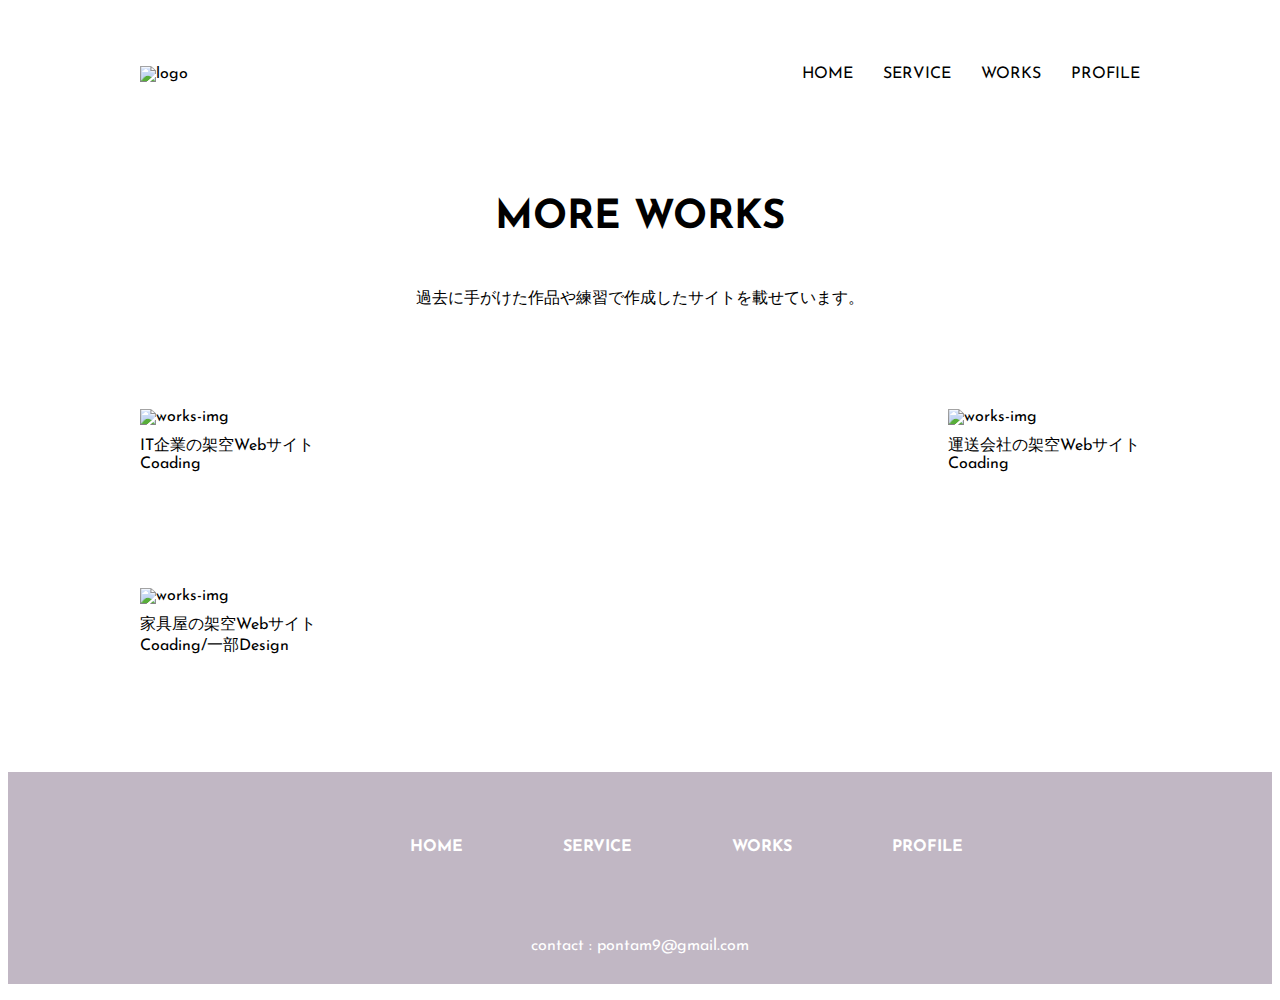
==== example.html @ 3870225a "Update example.html" ====
<!DOCTYPE html>
<html lang="ja">
<head>
  <meta charset="UTF-8">
  <meta name="viewport" content="width=device-width, initial-scale=1.0">
  <link rel="stylesheet" href="https://unpkg.com/ress/dist/ress.min.css">
  <link rel="stylesheet" href="stylesheet.css">
  <link rel="stylesheet" href="https://use.fontawesome.com/releases/v6.5.1/css/all.css">
  <link rel="shortcut icon" href="img/favicon.png" type="image/x-icon">
  <link rel="preconnect" href="https://fonts.googleapis.com">
  <link rel="preconnect" href="https://fonts.gstatic.com" crossorigin>
  <link href="https://fonts.googleapis.com/css2?family=Josefin+Sans:ital,wght@0,100..700;1,100..700&family=Noto+Sans+JP:wght@100;400;500&family=Oswald:wght@300;700&family=Roboto+Condensed:wght@500;600&display=swap" rel="stylesheet">
  <title>NAO HONDA PORTFOLIO SITE</title>
</head>
<body>
  <!--ヘッダーコンテンツ-->
  <header>
    <div class="header__head">
      <div class="logo"><img src="https://github.com/naoho/portfolio.github.io/blob/main/logo.png?raw=true" alt="logo"></div>
      <ul class="header__list">
        <li><a href="index.html">HOME</a></li>
        <li><a href="index.html#section1">SERVICE</a></li>
        <li><a href="index.html#section2">WORKS</a></li>
        <li><a href="index.html#section3">PROFILE</a></li>
      </ul>
    </div>

  </header>

  <!--main-->
  <main>
    <section class="more-works main__contents">
      <h1 class="section__title">MORE WORKS</h1>
      <p class="more-works_p">過去に手がけた作品や練習で作成したサイトを載せています。</p>
      <div class="works__wrapper">
        <div class="works__item">
          <div class="more-works__img">
            <a href="https://best-furnitures.net/"><img src="https://github.com/naoho/portfolio.github.io/blob/main/WORKS01.png?raw=true" alt="works-img"></a>
          </div>
          <p>IT企業の架空Webサイト<br>Coading</p>
        </div>
        <div class="works__item">
          <div class="more-works__img">
            <a href=""><img src="https://github.com/naoho/portfolio.github.io/blob/main/WORKS02.png?raw=true" alt="works-img"></a>
          </div>
          <p>運送会社の架空Webサイト<br>Coading</p>
        </div>
      </div>
      <div class="works__wrapper">
        <div class="works__item">
          <div class="more-works__img">
            <a href=""><img src="https://github.com/naoho/portfolio.github.io/blob/main/WORKS03.png?raw=trueg" alt="works-img"></a>
          </div>
          <p>家具屋の架空Webサイト<br>Coading/一部Design</p>
        </div>
      </div>
    </section><!--profile-->
  </main>

  <!--フッター-->
  <footer>
    <div class="footer__wrapper">
      <ul class="footer__list">
        <li><a href="index.html">HOME</a></li>
        <li><a href="index.html#section1">SERVICE</a></li>
        <li><a href="index.html#section2">WORKS</a></li>
        <li><a href="index.html#section3">PROFILE</a></li>
      </ul>
    </div>
    <p>contact : pontam9@gmail.com</p>
  </footer>
  
  <script src="js/jquery-3.7.0.min.js"></script>
  <script src="js/index.js"></script>
</body>
</html>
---- stylesheet.css ----
@charset "UTF-8";

/*共通CSS
----------------------------*/
li {
  list-style: none;
}

a {
  color: #000;
  text-decoration: none;
  display: inline-block;
}
.flex {
  display: flex;
}
body {
  font-family: "Josefin Sans", sans-serif;
  background-color: white;
}
.contents__title {
  margin: 100px 0;
  font-weight: 600;
  font-size: 50px;
}

/*ヘッダー
----------------------------*/
header {
}
.header__head {
  display: flex;
  align-items: center;
  width: 1000px;
  justify-content: space-between;
  margin: 50px auto;
}
.header__list {
  display: flex;
}
.header__list li {
  margin-left: 30px;
  cursor: pointer;
}
.header__list a:hover{
  color: gray;
}
.header__body {
  display: flex;
  width: 1000px;
  justify-content: space-between;
  margin: 0 auto;
}
.main-img{
  width: 500px;
}
.header__body--left {
  margin: 80px 0;
}
.header__body--left h1 {
  font-size: 60px;
  margin: 40px 0;
}

/*main共通
----------------------------*/
.section__title {
  text-align: center;
  font-size: 40px;
}
main {
  width: 1000px;
  margin: 0 auto;
}
.main__contents {
  margin-top: 100px;
}
/*SERVICE
----------------------------*/

.service__img {
  width: 200px;
  margin-right: 70px;
}
.service__wrapper {
  display: flex;
  width: 700px;
  margin: 70px auto;
  align-items: center;
}

/*WORKS
----------------------------*/
.works__wrapper {
  display: flex;
  justify-content: space-between;
  margin-top: 100px;
}
.works__img img {
  width: 300px;
  height: 200px;
  object-fit: cover;
  transition: transform .6s ease; /* ゆっくり変化させる */
}

.works__img {
  cursor: pointer;
  overflow: hidden;
}
.works__item img:hover {
  transform: scale(1.1); /* 拡大 */
}
.works__item p {
  margin-top: 10px;
}

.more-works__img {
  cursor: pointer;
  overflow: hidden;
}
.more-works__img img{
  width: 450px;  
  height: 300px;
  object-fit: cover;
  transition: transform .6s ease; /* ゆっくり変化させる */
}
.more-works__item img:hover {
  transform: scale(1.1); /* 拡大 */
}
.more-works_p {
  margin-top: 50px;
  text-align: center;
}

/*button*/
@import "https://use.fontawesome.com/releases/v5.13.0/css/all.css";

*,
*:before,
*:after {
  -webkit-box-sizing: inherit;
  box-sizing: inherit;
}
.button__wrapper {
  width: 200px;
  margin: 100px auto 200px;
}
.btn,
a.btn,
button.btn {
  font-size: 1.2rem;
  font-weight: 700;
  line-height: 1;
  position: relative;
  display: inline-block;
  padding: 1rem 4rem;
  cursor: pointer;
  -webkit-user-select: none;
  -moz-user-select: none;
  -ms-user-select: none;
  user-select: none;
  -webkit-transition: all 0.3s;
  transition: all 0.3s;
  text-align: center;
  vertical-align: middle;
  text-decoration: none;
  letter-spacing: 0.1em;
  color: #212529;
  border-radius: 0.5rem;
}

a.btn-custom01 {
  margin-bottom: 0.5rem;
  padding: 0;
  border-radius: 0.75rem;
}

a.btn-custom01:before {
  position: absolute;
  top: 0;
  right: 0;
  bottom: 0;
  left: 0;

  width: 100%;
  height: 100%;

  content: "";
  -webkit-transition: all 0.3s;
  transition: all 0.3s;
  -webkit-transform: translate3d(0, 0.75rem, -1rem);
  transform: translate3d(0, 0.75rem, -1rem);

  border: 2px solid #000;
  border-radius: inherit;
  background: #c1b7c4;
  -webkit-box-shadow: 0 0.6rem 0 0 rgba(0, 0, 0, 0.2);
  box-shadow: 0 0.6rem 0 0 rgba(0, 0, 0, 0.2);
}

a.btn-custom01:after {
  font-family: "Font Awesome 5 Free";
  font-size: 2rem;
  font-weight: normal;
  line-height: 1;
  position: absolute;
  top: calc(50% - 1rem);
  left: 1.5rem;
  margin: 0;
  padding: 0;
/*  content: "\f0e0";*/
}

.btn-custom01-front {
  position: relative;
  display: block;
  padding: 1.5rem 5rem 1.5rem 5rem;
  -webkit-transition: all 0.3s;
  transition: all 0.3s;
  border: 2px solid #000;
  border-radius: inherit;
  background: #e7dceb;
}

.fa-position-left {
  position: absolute;
  top: calc(50% - 0.5em);
  left: 1rem;
}

.fa-position-right {
  position: absolute;
  top: calc(50% - 0.5em);
  right: 1rem;
}

a.btn-custom01:hover {
  -webkit-transform: translate(0, 0.25rem);
  transform: translate(0, 0.25rem);
  background: #e7dceb;
}

a.btn-custom01:hover:before {
  -webkit-transform: translate3d(0, 0.5rem, -1rem);
  transform: translate3d(0, 0.5rem, -1rem);
  -webkit-box-shadow: 0 0.35rem 0 0 rgba(0, 0, 0, 0.2);
  box-shadow: 0 0.35rem 0 0 rgba(0, 0, 0, 0.2);
}

a.btn-custom01:hover:after {
/*  content: "\f2b6";*/
}

a.btn-custom01:active {
  -webkit-transform: translate(0rem, 0.75rem);
  transform: translate(0rem, 0.75rem);
}

a.btn-custom01:active:before {
  -webkit-transform: translate3d(0, 0, -1rem);
  transform: translate3d(0, 0, -1rem);
  -webkit-box-shadow: 0 0.35rem 0 0 rgba(0, 0, 0, 0.2);
  box-shadow: 0 0.35rem 0 0 rgba(0, 0, 0, 0.2);
}


/*PROFILE
----------------------------*/
.profile__wrapper {
  display: flex;
  justify-content: space-between;
  align-items: center;
  margin: 70px 0;
}
.profile__wrapper img {
  margin-left: 100px;
}
.profile__content {
  width: 50%;
  margin-right: 100px;
  text-align: left;
}
.profile__content h2 {
  margin-bottom: 20px;
}


/*CONTACT
----------------------------*/
footer {
  background-color: #c1b7c4;
}
.footer__wrapper {
  margin-top: 100px;
  width: 100%;
  height: 150px;
  line-height: 150px;
}
.footer__list {
  display: flex;
  width: 500px;
  margin: 0 auto;
}

.footer__list li {
  margin-left: 100px;
}
.footer__list li:first-child {
  margin-left: 0px;
}
.footer__list a {
  color: white;
  font-weight: bold;
}
footer p {
  color: white;
  text-align: center;
  padding-bottom: 30px;
}
.footer__list a:hover {
  opacity: 0.8;
}
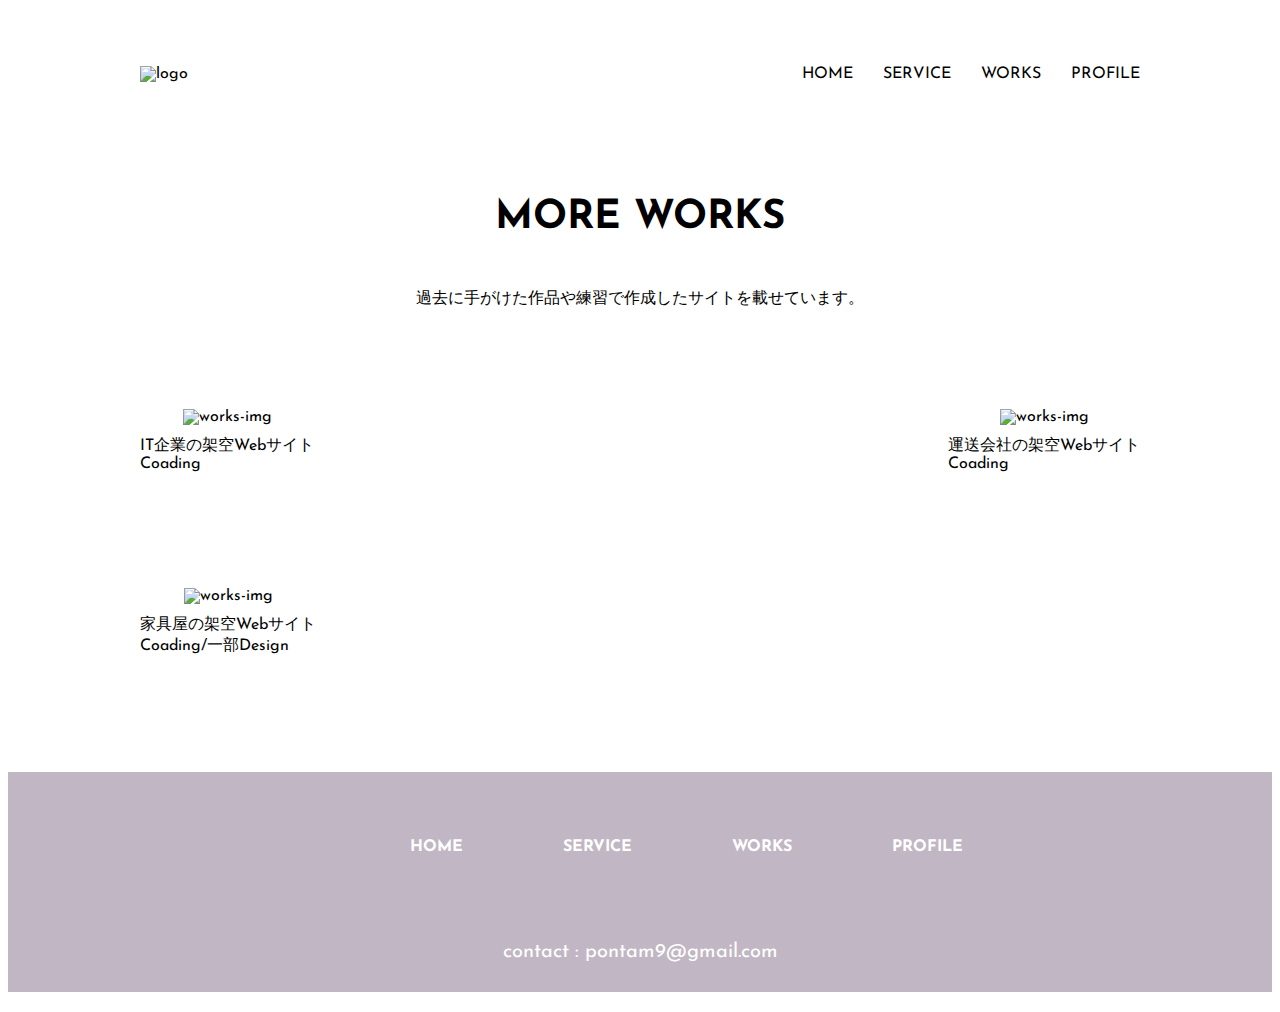
==== commit 972d4ca4: "Update example.html" ====
--- a/example.html
+++ b/example.html
@@ -35,13 +35,13 @@
       <div class="works__wrapper">
         <div class="works__item">
           <div class="more-works__img">
-            <a href="https://best-furnitures.net/"><img src="https://github.com/naoho/portfolio.github.io/blob/main/WORKS01.png?raw=true" alt="works-img"></a>
+            <a href="https://naoho.github.io/IT_company-site.github.io/"><img src="https://github.com/naoho/portfolio.github.io/blob/main/WORKS01.png?raw=true" alt="works-img"></a>
           </div>
           <p>IT企業の架空Webサイト<br>Coading</p>
         </div>
         <div class="works__item">
           <div class="more-works__img">
-            <a href=""><img src="https://github.com/naoho/portfolio.github.io/blob/main/WORKS02.png?raw=true" alt="works-img"></a>
+            <a href="https://naoho.github.io/test01.github.io/"><img src="https://github.com/naoho/portfolio.github.io/blob/main/WORKS02.png?raw=true" alt="works-img"></a>
           </div>
           <p>運送会社の架空Webサイト<br>Coading</p>
         </div>
@@ -49,7 +49,7 @@
       <div class="works__wrapper">
         <div class="works__item">
           <div class="more-works__img">
-            <a href=""><img src="https://github.com/naoho/portfolio.github.io/blob/main/WORKS03.png?raw=trueg" alt="works-img"></a>
+            <a href="https://best-furnitures.net/"><img src="https://github.com/naoho/portfolio.github.io/blob/main/WORKS03.png?raw=true" alt="works-img"></a>
           </div>
           <p>家具屋の架空Webサイト<br>Coading/一部Design</p>
         </div>
--- a/stylesheet.css
+++ b/stylesheet.css
@@ -26,12 +26,10 @@
 
 /*ヘッダー
 ----------------------------*/
-header {
-}
 .header__head {
   display: flex;
   align-items: center;
-  width: 1000px;
+  max-width: 1000px;
   justify-content: space-between;
   margin: 50px auto;
 }
@@ -47,7 +45,7 @@
 }
 .header__body {
   display: flex;
-  width: 1000px;
+  max-width: 1000px;
   justify-content: space-between;
   margin: 0 auto;
 }
@@ -69,7 +67,7 @@
   font-size: 40px;
 }
 main {
-  width: 1000px;
+  max-width: 1000px;
   margin: 0 auto;
 }
 .main__contents {
@@ -82,11 +80,19 @@
   width: 200px;
   margin-right: 70px;
 }
+.service_img02 {
+  width: 250px;
+  margin-right: 0;
+  margin-left: 60px;
+}
 .service__wrapper {
   display: flex;
-  width: 700px;
+  max-width: 700px;
   margin: 70px auto;
   align-items: center;
+}
+.service__invisible {
+  display: none;
 }
 
 /*WORKS
@@ -117,6 +123,7 @@
 .more-works__img {
   cursor: pointer;
   overflow: hidden;
+  text-align: center;
 }
 .more-works__img img{
   width: 450px;  
@@ -316,7 +323,84 @@
   color: white;
   text-align: center;
   padding-bottom: 30px;
+  font-size: 20px;
 }
 .footer__list a:hover {
   opacity: 0.8;
 }
+
+/*１０００px以下*/
+@media (max-width: 1000px) {
+  header{
+    margin: 0 40px;
+  }
+  .main-img {
+    width: 50vw;
+  }
+  .header__body--left h1 {
+    font-size: 5vw;
+  }
+  .works {
+    margin: 0 auto;
+  }
+  .works__item p {
+    font-size: 2.5vw;
+    text-align: center;
+    margin-bottom: 50px;
+  }
+  .works__wrapper {
+    display: block;
+  }
+  .works__img img {
+    margin: 0 15vw;
+    width: 70vw;
+    height: 50vw;
+  }
+  }
+  @media (max-width: 800px) {
+    .header__list {
+      display: none;
+    }
+    .header__body--left {
+      margin: 3vw 0;
+    }
+    .service__img {
+      display: none;
+    }
+    .service__img02 {
+      display: none;
+    }
+    .service__invisible {
+      display: block;
+      width: 30vw;
+      margin: 20px auto;
+    }
+    .small {
+      width: 24vw;
+    }
+    .service__wrapper {
+      display: block;
+      text-align: center;
+    }
+    .service__content p {
+      margin: 30px 10vw;
+    }
+    .profile__wrapper {
+      display: block;
+      text-align: center;
+    }
+    .profile__wrapper img {
+      margin-left: 0;
+    }
+    .profile__content {
+      width: 90%;
+      text-align: center;
+      margin: 0 5vw;
+    }
+    .footer__list {
+      display: none;
+    }
+    .footer__wrapper {
+      height: 35px;
+    }
+  }
